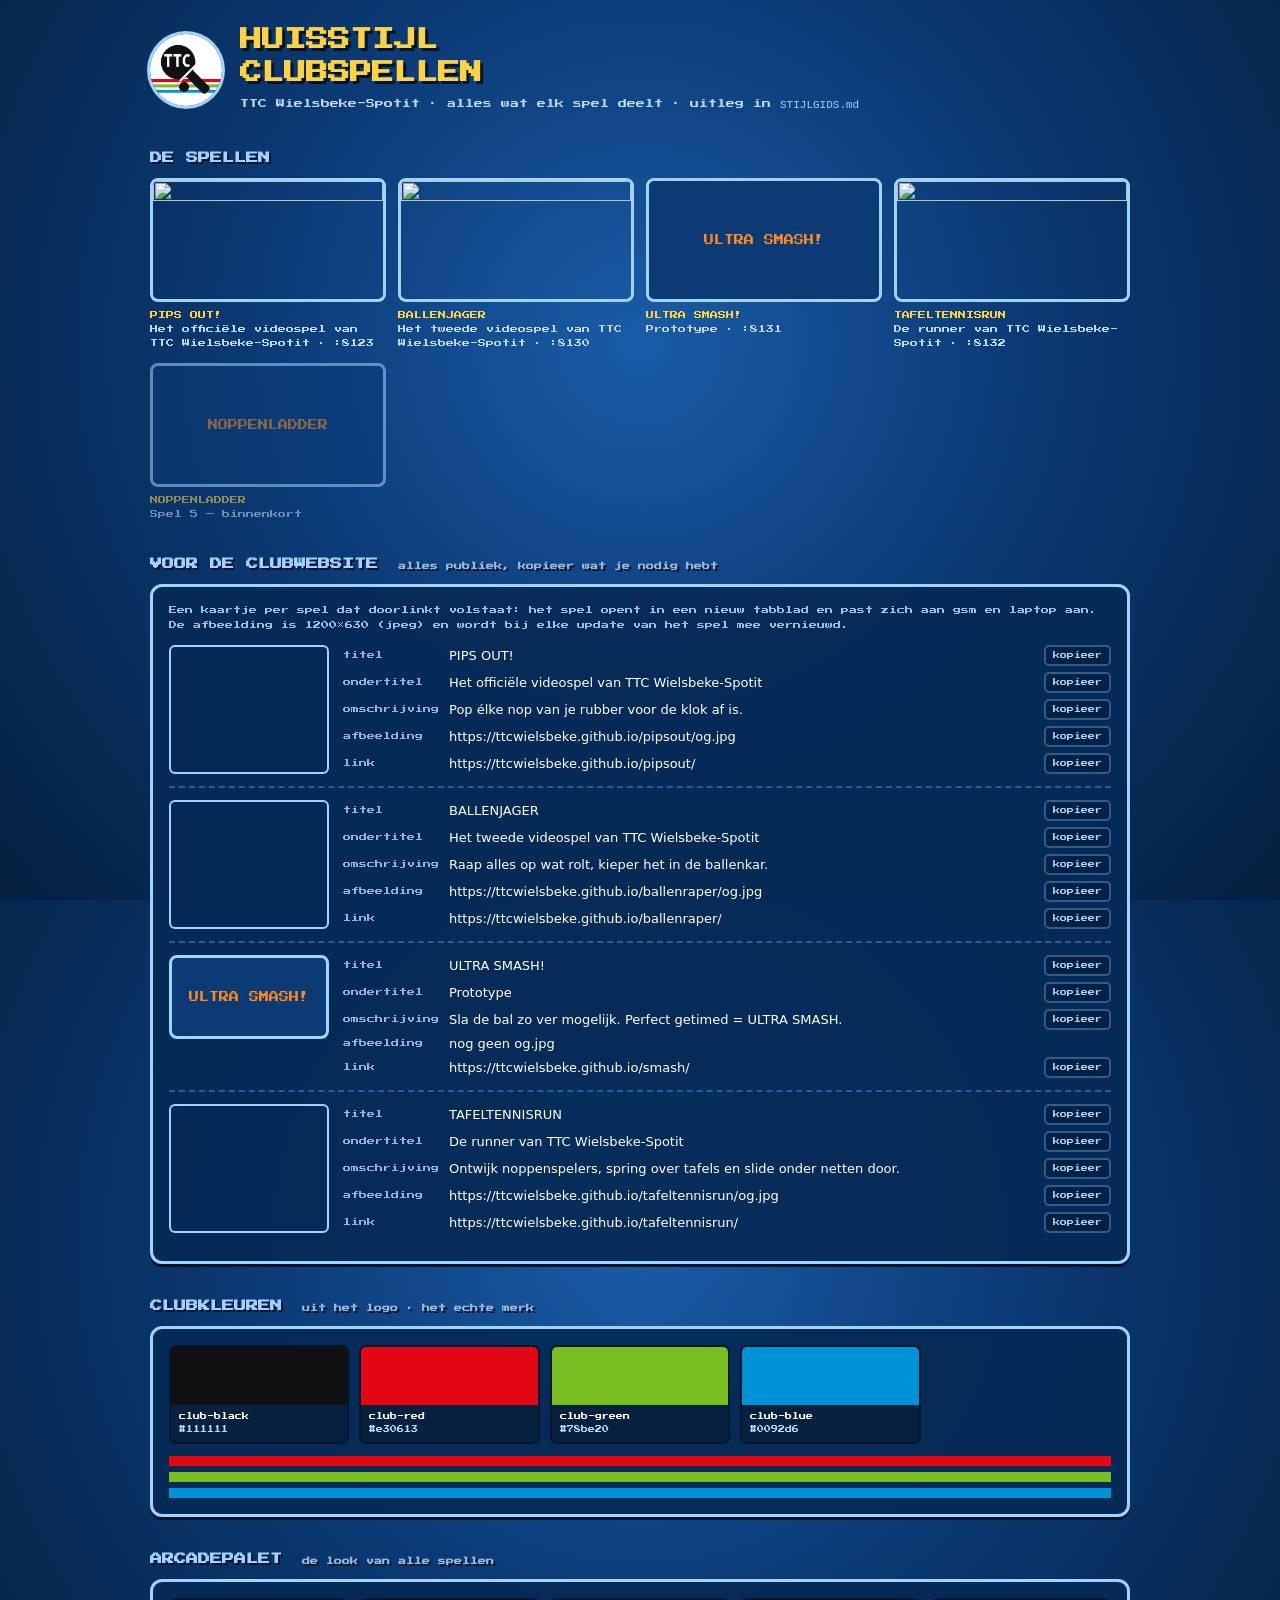
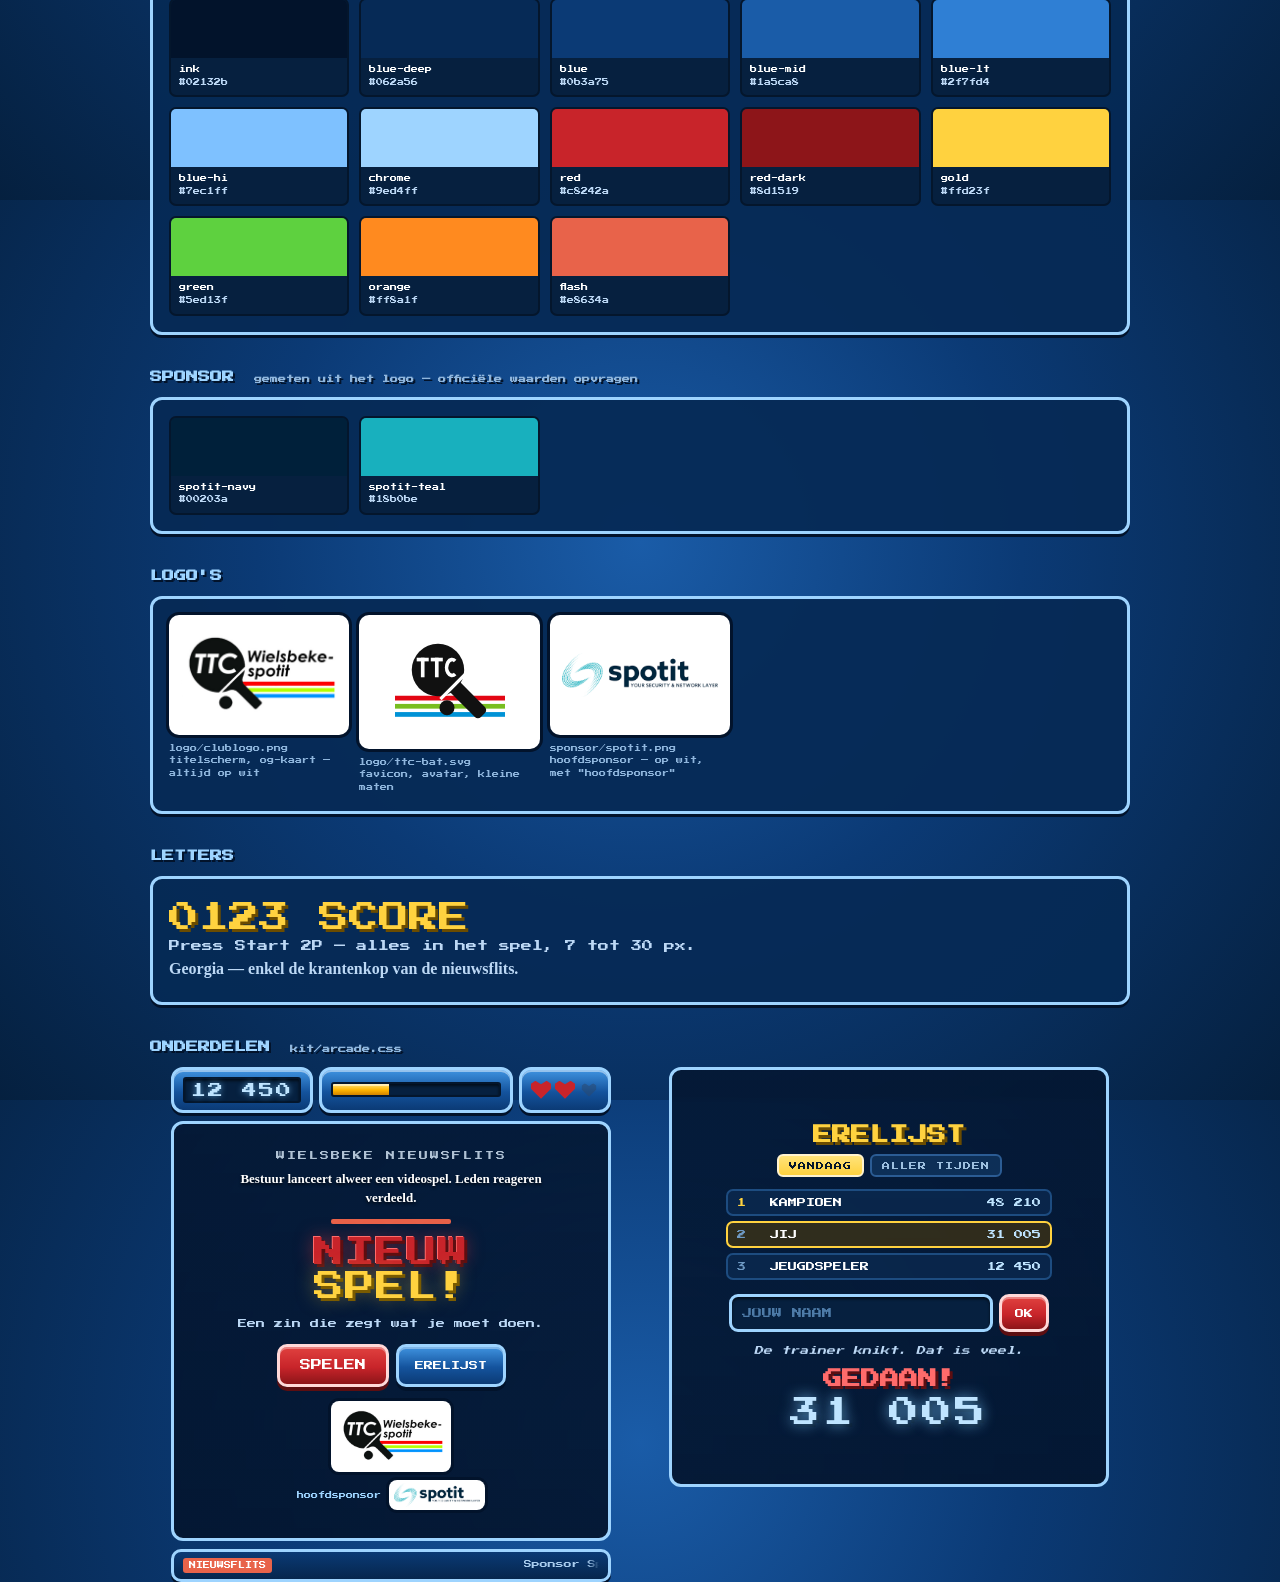
==== kit/index.html @ 1286ea59 "Huisstijl en sjabloon voor de clubspellen - kit/: gedeelde kleuren (CSS + canvas), onderdelen, ereli" ====
<!doctype html>
<html lang="nl">
<head>
<meta charset="utf-8">
<meta name="viewport" content="width=device-width, initial-scale=1">
<title>Huisstijl clubspellen — TTC Wielsbeke-Spotit</title>
<link rel="icon" href="logo/ttc-bat.svg">
<link href="https://fonts.googleapis.com/css2?family=Press+Start+2P&display=swap" rel="stylesheet">
<link rel="stylesheet" href="tokens.css">
<link rel="stylesheet" href="arcade.css">
<style>
  /* de gids zelf scrolt; arcade.css is gemaakt voor één scherm */
  body{ display:block; overflow:auto; padding:24px 16px 60px; -webkit-user-select:text; user-select:text; }
  .wrap{ max-width:980px; margin:0 auto; }
  header{ display:flex; align-items:center; gap:18px; flex-wrap:wrap; margin-bottom:28px; }
  header img{ width:72px; height:72px; border-radius:50%; box-shadow:0 0 0 3px var(--chrome), var(--drop); }
  header h1{ font-size:clamp(14px,3vw,22px); color:var(--gold); text-shadow:3px 3px 0 var(--ink); line-height:1.5; }
  header p{ font-size:9px; color:var(--text-soft); margin-top:6px; line-height:1.8; }
  h2{ font-size:12px; color:var(--chrome); margin:36px 0 14px; text-shadow:2px 2px 0 var(--ink); }
  h2 small{ color:var(--text-dim); font-size:8px; margin-left:8px; }
  .card{ background:var(--panel); border:3px solid var(--chrome); border-radius:var(--radius-lg);
         box-shadow:var(--drop); padding:16px; }
  .grid{ display:grid; grid-template-columns:repeat(auto-fill, minmax(150px, 1fr)); gap:10px; }
  .sw{ border-radius:var(--radius-sm); overflow:hidden; border:2px solid var(--well-edge); background:var(--well); }
  .sw div{ height:58px; }
  .sw p{ font-size:7px; line-height:1.8; padding:6px 8px; color:var(--text-soft); }
  .sw b{ display:block; color:#fff; font-weight:400; }
  .stripes{ display:flex; flex-direction:column; gap:6px; margin-top:12px; }
  .stripes i{ height:10px; display:block; }
  .row{ display:flex; gap:16px; flex-wrap:wrap; align-items:center; }
  .type p{ margin:8px 0; color:var(--text-soft); }
  .serifdemo{ font-family:var(--serif); font-weight:700; font-size:16px; color:#fff; }
  .logos .tile{ background:#fff; border-radius:10px; padding:12px; display:flex; align-items:center; justify-content:center;
                min-height:120px; box-shadow:0 0 0 3px var(--ink); }
  .logos figure{ display:flex; flex-direction:column; gap:8px; }
  .logos figcaption{ font-size:7px; color:var(--text-dim); line-height:1.8; }
  .logos img{ max-width:100%; max-height:110px; }
  .demo{ position:relative; width:min(100%, 440px); margin:0 auto; }
  .demo .overlay{ position:relative; inset:auto; border-radius:var(--radius-lg); border:3px solid var(--chrome); min-height:420px; }
  .games{ display:grid; grid-template-columns:repeat(auto-fill, minmax(210px,1fr)); gap:12px; }
  .games a{ color:inherit; text-decoration:none; display:block; }
  .games img{ width:100%; aspect-ratio:1200/630; object-fit:cover; border-radius:8px; border:3px solid var(--chrome); display:block; }
  .games p{ font-size:8px; line-height:1.8; margin-top:6px; color:var(--text-soft); }
  .games b{ color:var(--gold); font-weight:400; }
  code{ font-family:ui-monospace, monospace; font-size:11px; color:var(--chrome); }
  #app.demoapp{ width:100%; }
  .games .soon{ opacity:.55; }
  .ph{ width:100%; aspect-ratio:1200/630; border-radius:8px; border:3px solid var(--chrome);
       display:flex; align-items:center; justify-content:center; background:var(--blue); font-size:10px; color:var(--orange); }
  .sitecard{ display:grid; grid-template-columns:160px 1fr; gap:14px; padding:12px 0; border-top:2px dashed #2b5c94; }
  .sitecard:first-child{ border-top:0; padding-top:0; }
  .sitecard img{ width:100%; border-radius:6px; border:2px solid var(--chrome); display:block; }
  .sitecard dl{ display:grid; grid-template-columns:max-content 1fr auto; gap:6px 10px; align-items:center; font-size:8px; }
  .sitecard dt{ color:var(--text-dim); }
  .sitecard dd{ font-family:system-ui, sans-serif; font-size:13px; color:#fff; overflow-wrap:anywhere; }
  .copy{ font-family:var(--px); font-size:7px; padding:5px 7px; cursor:pointer; color:var(--chrome);
         background:var(--well); border:2px solid #2b5c94; border-radius:5px; }
  .copy.done{ color:var(--ok); border-color:var(--ok); }
  @media (max-width:560px){ .sitecard{ grid-template-columns:1fr; } }
</style>
</head>
<body>
<div class="wrap">

<header>
  <img src="logo/ttc-bat-512.png" alt="">
  <div>
    <h1>HUISSTIJL<br>CLUBSPELLEN</h1>
    <p>TTC Wielsbeke-Spotit · alles wat elk spel deelt · uitleg in <code>STIJLGIDS.md</code></p>
  </div>
</header>

<h2>DE SPELLEN</h2>
<div class="games" id="games"></div>

<h2>VOOR DE CLUBWEBSITE <small>alles publiek, kopieer wat je nodig hebt</small></h2>
<div class="card site">
  <p class="fineprint" style="max-width:none;margin-bottom:12px">Een kaartje per spel dat doorlinkt volstaat:
    het spel opent in een nieuw tabblad en past zich aan gsm en laptop aan. De afbeelding is 1200×630 (jpeg)
    en wordt bij elke update van het spel mee vernieuwd.</p>
  <div id="sitecards"></div>
</div>

<h2>CLUBKLEUREN <small>uit het logo · het echte merk</small></h2>
<div class="card">
  <div class="grid">
    <div class="sw"><div style="background:var(--club-black)"></div><p><b>club-black</b>#111111</p></div>
    <div class="sw"><div style="background:var(--club-red)"></div><p><b>club-red</b>#e30613</p></div>
    <div class="sw"><div style="background:var(--club-green)"></div><p><b>club-green</b>#78be20</p></div>
    <div class="sw"><div style="background:var(--club-blue)"></div><p><b>club-blue</b>#0092d6</p></div>
  </div>
  <div class="stripes"><i style="background:var(--club-red)"></i><i style="background:var(--club-green)"></i><i style="background:var(--club-blue)"></i></div>
</div>

<h2>ARCADEPALET <small>de look van alle spellen</small></h2>
<div class="card"><div class="grid" id="palette"></div></div>

<h2>SPONSOR <small>gemeten uit het logo — officiële waarden opvragen</small></h2>
<div class="card"><div class="grid">
  <div class="sw"><div style="background:var(--spotit-navy)"></div><p><b>spotit-navy</b>#00203a</p></div>
  <div class="sw"><div style="background:var(--spotit-teal)"></div><p><b>spotit-teal</b>#18b0be</p></div>
</div></div>

<h2>LOGO'S</h2>
<div class="card logos"><div class="grid">
  <figure><div class="tile"><img src="logo/clublogo.png" alt="Clublogo"></div><figcaption>logo/clublogo.png<br>titelscherm, og-kaart — altijd op wit</figcaption></figure>
  <figure><div class="tile"><img src="logo/ttc-bat.svg" alt="Batje"></div><figcaption>logo/ttc-bat.svg<br>favicon, avatar, kleine maten</figcaption></figure>
  <figure><div class="tile"><img src="sponsor/spotit.png" alt="Spotit"></div><figcaption>sponsor/spotit.png<br>hoofdsponsor — op wit, met "hoofdsponsor"</figcaption></figure>
</div></div>

<h2>LETTERS</h2>
<div class="card type">
  <p style="font-size:30px;color:var(--gold);text-shadow:3px 3px 0 var(--gold-shadow)">0123 SCORE</p>
  <p style="font-size:11px">Press Start 2P — alles in het spel, 7 tot 30 px.</p>
  <p class="serifdemo">Georgia — enkel de krantenkop van de nieuwsflits.</p>
</div>

<h2>ONDERDELEN <small>kit/arcade.css</small></h2>
<div class="row" style="align-items:flex-start">
  <div class="demo">
    <div id="app" class="demoapp">
      <div id="hud">
        <div class="hudbox"><span class="digits">12 450</span></div>
        <div class="hudbox" style="flex:1.45"><div class="bar"><div class="bar-fill warn" style="width:34%"></div></div></div>
        <div class="hudbox" style="flex:0 0 auto"><div class="hearts"><i class="heart"></i><i class="heart"></i><i class="heart gone"></i></div></div>
      </div>
      <div class="overlay">
        <p class="poster-kicker">WIELSBEKE NIEUWSFLITS</p>
        <h1 class="poster-head">Bestuur lanceert alweer een videospel. Leden reageren verdeeld.</h1>
        <div class="logo">NIEUW<span>SPEL!</span></div>
        <p class="tagline">Een zin die zegt wat je moet doen.</p>
        <div class="btnrow"><button class="btn">SPELEN</button><button class="btn ghost">ERELIJST</button></div>
        <div class="clubline">
          <img class="club" src="logo/clublogo.png" alt="TTC Wielsbeke-Spotit">
          <span class="sponsorbox"><span class="sponsor-label">hoofdsponsor</span>
          <img class="sponsor" src="sponsor/spotit.png" alt="Spotit"></span>
        </div>
      </div>
      <div id="ticker"><span class="tick-label">NIEUWSFLITS</span><div class="tick-window"><span class="tick-text" id="tt"></span></div></div>
    </div>
  </div>
  <div class="demo">
    <div class="overlay">
      <h2 class="ov-title" style="margin:0">ERELIJST</h2>
      <div class="tabs"><button class="tab on">vandaag</button><button class="tab">aller tijden</button></div>
      <ol class="board">
        <li><span class="rk">1</span><span class="nm">KAMPIOEN</span><span class="sc">48 210</span></li>
        <li class="me"><span class="rk">2</span><span class="nm">JIJ</span><span class="sc">31 005</span></li>
        <li><span class="rk">3</span><span class="nm">JEUGDSPELER</span><span class="sc">12 450</span></li>
      </ol>
      <form class="namerow" onsubmit="return false"><input placeholder="JOUW NAAM"><button class="btn small">OK</button></form>
      <p class="quip">De trainer knikt. Dat is veel.</p>
      <h2 class="ov-title over" style="margin:0">GEDAAN!</h2>
      <p class="finalscore">31 005</p>
    </div>
  </div>
</div>

</div>
<script src="tokens.js"></script>
<script src="ttcw.js"></script>
<script>
  /* ---------- de spellen: één lijst voor de tegels en voor de clubwebsite ----------
     Een nieuw spel? Voeg hier één rij toe. url = waar het echt online staat. */
  const BASE = 'https://ttcwielsbeke.github.io/';
  const GAMES = [
    { slug: 'pipsout', titel: 'PIPS OUT!', sub: 'Het officiële videospel van TTC Wielsbeke-Spotit',
      tekst: 'Pop élke nop van je rubber voor de klok af is.', og: true, poort: 8123 },
    { slug: 'ballenraper', titel: 'BALLENJAGER', sub: 'Het tweede videospel van TTC Wielsbeke-Spotit',
      tekst: 'Raap alles op wat rolt, kieper het in de ballenkar.', og: true, poort: 8130 },
    { slug: 'smash', titel: 'ULTRA SMASH!', sub: 'Prototype',
      tekst: 'Sla de bal zo ver mogelijk. Perfect getimed = ULTRA SMASH.', og: false, poort: 8131 },
    { slug: 'tafeltennisrun', titel: 'TAFELTENNISRUN', sub: 'De runner van TTC Wielsbeke-Spotit',
      tekst: 'Ontwijk noppenspelers, spring over tafels en slide onder netten door.', og: true, poort: 8132 },
    { slug: 'noppenladder', titel: 'NOPPENLADDER', sub: 'Spel 5 — binnenkort', tekst: '', og: false, soon: true }
  ];
  const esc = s => String(s).replace(/[&<>"]/g, c => ({ '&':'&amp;', '<':'&lt;', '>':'&gt;', '"':'&quot;' })[c]);
  const ph = g => '<div class="ph">' + esc(g.titel) + '</div>';

  document.getElementById('games').innerHTML = GAMES.map(g =>
    '<a href="' + (g.soon ? '#' : BASE + g.slug + '/') + '"' + (g.soon ? ' class="soon"' : ' target="_blank" rel="noopener"') + '>' +
    (g.og ? '<img src="' + BASE + g.slug + '/og.jpg" alt="" loading="lazy">' : ph(g)) +
    '<p><b>' + esc(g.titel) + '</b><br>' + esc(g.sub) + (g.poort ? ' · :' + g.poort : '') + '</p></a>').join('');

  const row = (k, v) => '<dt>' + k + '</dt><dd>' + esc(v) + '</dd><button class="copy" type="button" data-v="' + esc(v) + '">kopieer</button>';
  document.getElementById('sitecards').innerHTML = GAMES.filter(g => !g.soon).map(g =>
    '<div class="sitecard">' + (g.og ? '<img src="' + BASE + g.slug + '/og.jpg" alt="" loading="lazy">' : ph(g)) +
    '<dl>' + row('titel', g.titel) + row('ondertitel', g.sub) + row('omschrijving', g.tekst) +
    (g.og ? row('afbeelding', BASE + g.slug + '/og.jpg') : '<dt>afbeelding</dt><dd>nog geen og.jpg</dd><span></span>') +
    row('link', BASE + g.slug + '/') + '</dl></div>').join('');

  document.addEventListener('click', async e => {
    const b = e.target.closest('.copy'); if (!b) return;
    try { await navigator.clipboard.writeText(b.dataset.v); b.textContent = 'ok!'; b.classList.add('done'); }
    catch (_){ b.textContent = 'selecteer zelf'; }
    setTimeout(() => { b.textContent = 'kopieer'; b.classList.remove('done'); }, 1500);
  });
</script>
<script>
  const P = [['ink','#02132b'],['blue-deep','#062a56'],['blue','#0b3a75'],['blue-mid','#1a5ca8'],['blue-lt','#2f7fd4'],
    ['blue-hi','#7ec1ff'],['chrome','#9ed4ff'],['red','#c8242a'],['red-dark','#8d1519'],['gold','#ffd23f'],
    ['green','#5ed13f'],['orange','#ff8a1f'],['flash','#e8634a']];
  document.getElementById('palette').innerHTML = P.map(([n,h]) =>
    '<div class="sw"><div style="background:var(--' + n + ')"></div><p><b>' + n + '</b>' + h + '</p></div>').join('');
  TTCW.ui.ticker(document.getElementById('tt'), [
    'Materiaalcommissie keurt huisstijl goed. Niemand weet waarom.',
    'Sponsor Spotit vraagt zich af waarin het precies geïnvesteerd heeft.']);
</script>
</body>
</html>
---- kit/tokens.css ----
/* ============================================================
   TTC Wielsbeke-Spotit — huisstijl voor de clubspellen
   tokens.css: ENKEL variabelen, geen opmaak.
   Bron van waarheid voor kleuren, lettertype en vormen.
   Dezelfde waarden staan voor canvas-tekenwerk in tokens.js.
   Pas je hier iets aan, pas het daar ook aan.
   ============================================================ */
:root{

  /* ---------- 1. Clubkleuren (uit het clublogo) ----------
     Het échte merk: zwart batje, drie strepen rood-groen-blauw.
     Gebruik ze voor het logo, clubshirts en de drie strepen.
     Niet als achtergrond van een heel scherm. */
  --club-black:   #111111;
  --club-red:     #e30613;
  --club-green:   #78be20;
  --club-blue:    #0092d6;
  --club-white:   #ffffff;

  /* ---------- 2. Arcadepalet (de spellen) ----------
     De "nieuwsflits"-look die PIPS OUT!, BALLENJAGER, ULTRA SMASH!
     en TAFELTENNISRUN delen: nachtblauw, chroom, rood en goud. */
  --ink:          #02132b;   /* bijna zwart: randen, schaduwen, tekstschaduw */
  --blue-deep:    #062a56;   /* achtergrond, rand van het scherm */
  --blue:         #0b3a75;   /* hoofdkleur; ook theme-color */
  --blue-mid:     #1a5ca8;   /* midden van de achtergrondgloed */
  --blue-lt:      #2f7fd4;   /* actieve randen, invoervelden */
  --blue-hi:      #7ec1ff;   /* oplichtende accenten */
  --chrome:       #9ed4ff;   /* kaders rond HUD, speelveld en knoppen */
  --red:          #c8242a;   /* hoofdknop, logo-tekst, hartjes */
  --red-dark:     #8d1519;   /* onderrand van de rode knop */
  --red-shadow:   #5d0e11;   /* 3D-schaduw onder rode tekst */
  --gold:         #ffd23f;   /* score, titels, "jij" in de erelijst */
  --gold-shadow:  #6b4c00;
  --green:        #5ed13f;   /* tijdbalk vol */
  --orange:       #ff8a1f;   /* vuur, bonus, ULTRA SMASH */
  --flash:        #e8634a;   /* het label van de nieuwsflits */

  /* tekst op donker */
  --text:         #ffffff;
  --text-soft:    #bcd8f5;   /* gewone uitleg */
  --text-dim:     #8fb6dd;   /* kleine lettertjes */
  --text-digits:  #bfe4ff;   /* cijfers in de HUD */
  --danger-text:  #ff6b6b;   /* "game over", verboden dingen */

  /* vlakken */
  --well:         #06203f;   /* uitgediepte vakjes (balk, cijfers, invoer) */
  --well-edge:    #04162c;
  --overlay:      rgba(4,22,48,.90);
  --panel:        rgba(6,42,86,.94);
  --paper:        #f4f7fb;

  /* status (balken) */
  --ok:           #5ed13f;
  --warn:         #ffb400;
  --crit:         #e03026;

  /* ---------- 3. Sponsor ---------- */
  --spotit-navy:  #00203a;   /* gemeten in sponsor/spotit.png */
  --spotit-teal:  #18b0be;   /* gemeten in sponsor/spotit.png */

  /* ---------- 4. Lettertypes ---------- */
  --px:    'Press Start 2P', 'Courier New', monospace;   /* alles in het spel */
  --serif: Georgia, 'Times New Roman', serif;            /* enkel de krantenkop */

  /* ---------- 5. Vormen ---------- */
  --radius-lg:  12px;   /* HUD-vakken, speelveld */
  --radius-md:  10px;   /* knoppen, ticker */
  --radius-sm:   7px;   /* rijen in de erelijst */
  --border:      3px;   /* chroomrand */
  --drop:        0 3px 0 var(--ink);                    /* harde 8-bit schaduw */
  --gloss: inset 0 2px 0 rgba(255,255,255,.45);         /* glans bovenaan */
  --sunken: inset 0 2px 3px rgba(0,0,0,.6);             /* uitgediept */

  /* ---------- 6. Maten ---------- */
  --app-w:      460px;  /* breedte van een staand spel (gsm eerst) */
  --app-w-wide: 620px;  /* breedte voor een spel dat het hele scherm vult */
}
---- kit/arcade.css ----
/* ============================================================
   TTC Wielsbeke-Spotit — arcade.css
   De gedeelde onderdelen van alle clubspellen: achtergrond,
   HUD, speelveld, schermen, knoppen, erelijst, ticker.
   Laden NA tokens.css en VOOR de style.css van het spel:

     <link rel="stylesheet" href="kit/tokens.css">
     <link rel="stylesheet" href="kit/arcade.css">
     <link rel="stylesheet" href="style.css">   ← enkel wat eigen is

   Afgeleid van de skin van PIPS OUT! (identiek in ULTRA SMASH!,
   bijna identiek in BALLENJAGER).
   ============================================================ */

*{ box-sizing:border-box; margin:0; padding:0; }
html,body{ height:100%; }

body{
  background:radial-gradient(circle at 50% 38%, var(--blue-mid) 0%, var(--blue) 45%, #05203f 100%);
  font-family:var(--px);
  color:var(--text);
  display:flex; align-items:center; justify-content:center;
  padding:10px;
  overflow:hidden;
  -webkit-tap-highlight-color:transparent;
  -webkit-user-select:none; user-select:none;
}
button{ font:inherit; }
:focus-visible{ outline:3px solid var(--gold); outline-offset:2px; }
.hidden, [hidden]{ display:none !important; }

/* ---------- frame: HUD boven, speelveld, ticker onder ---------- */
#app{
  width:min(96vw, var(--app-w));
  max-height:100dvh;
  display:flex; flex-direction:column; gap:8px;
}

/* ---------- HUD ---------- */
#hud{ display:flex; gap:6px; }
.hudbox{
  flex:1; display:flex; align-items:center; gap:7px;
  padding:7px 9px; min-height:46px;
  background:linear-gradient(#3f93e0, #14539d 55%, var(--blue));
  border:var(--border) solid var(--chrome); border-radius:var(--radius-lg);
  box-shadow:var(--gloss), var(--drop);
}
.ico{ width:22px; height:22px; flex:0 0 auto; filter:drop-shadow(0 1px 0 rgba(0,0,0,.5)); }

.bar{
  flex:1; height:15px; overflow:hidden;
  background:var(--well); border:2px solid var(--well-edge); border-radius:3px;
  box-shadow:var(--sunken);
}
.bar-fill{
  height:100%; width:100%;
  background:linear-gradient(#9bff6e, var(--ok) 55%, #2f9b18);
  box-shadow:inset 0 2px 0 rgba(255,255,255,.5);
  transition:width .1s linear, background .3s;
}
.bar-fill.warn{ background:linear-gradient(#ffe37a, var(--warn) 55%, #d18300); }
.bar-fill.crit{ background:linear-gradient(#ff9a8a, var(--crit) 55%, #9d1410); }

.digits{
  flex:1; text-align:center;
  font-size:15px; letter-spacing:2px; color:var(--text-digits);
  background:var(--well); border:2px solid var(--well-edge); border-radius:3px;
  padding:4px 2px 3px;
  box-shadow:var(--sunken);
  text-shadow:0 0 6px rgba(120,200,255,.7);
}
.digits.long{ font-size:13px; letter-spacing:1px; }
.digits.vlong{ font-size:11px; letter-spacing:0; }
.digits.bump{ animation:ttcw-bump .18s ease-out; }
@keyframes ttcw-bump{ 0%{ transform:scale(1.18); color:#fff } 100%{ transform:scale(1) } }

.hearts{ display:flex; gap:4px; }
.heart{
  width:20px; height:18px; background:var(--red);
  clip-path:polygon(50% 100%, 0 45%, 0 18%, 22% 0, 50% 20%, 78% 0, 100% 18%, 100% 45%);
  transition:transform .2s, opacity .2s, background .2s;
}
.heart.gone{ background:#2b4a70; opacity:.55; transform:scale(.75); }
.heart.losing{ animation:ttcw-lose .5s ease-out; }
@keyframes ttcw-lose{ 0%{transform:scale(1.5)} 40%{transform:scale(.6) rotate(20deg)} 100%{transform:scale(.75)} }

/* ---------- speelveld ---------- */
#stage{
  position:relative; overflow:hidden; touch-action:none;
  border:var(--border) solid var(--chrome); border-radius:var(--radius-lg);
  background:
    repeating-conic-gradient(from 0deg at 50% 42%, #1d63b0 0deg 9deg, #1a58a0 9deg 18deg),
    #1a58a0;
  box-shadow:inset 0 2px 0 rgba(255,255,255,.35), 0 4px 0 var(--ink);
}
#stage::after{   /* vignet */
  content:''; position:absolute; inset:0; pointer-events:none;
  background:radial-gradient(circle at 50% 40%, transparent 40%, rgba(3,20,45,.55) 100%);
}
#game{ display:block; width:100%; height:auto; touch-action:none; }

/* ---------- schermen over het speelveld ---------- */
.overlay{
  position:absolute; inset:0; z-index:4;
  display:flex; flex-direction:column; align-items:center; justify-content:center; gap:10px;
  padding:14px 20px; text-align:center; overflow-y:auto;
  background:linear-gradient(rgba(4,22,48,.86), rgba(4,22,48,.94));
  backdrop-filter:blur(2px);
}

/* de nieuwsflits: kicker + krantenkop + oranje streep */
.poster-kicker{ font-size:9px; color:#cfe0f0; opacity:.85; letter-spacing:2px; }
.poster-head{
  font-family:var(--serif); font-weight:700; font-size:13px; line-height:1.45;
  text-shadow:0 2px 3px rgba(0,0,0,.7); max-width:340px;
}
.poster-head::after{
  content:''; display:block; height:5px; width:120px;
  margin:11px auto 0; background:var(--flash); border-radius:2px;
}

/* spellogo: rode regel + gouden regel, met harde 3D-schaduw */
.logo{
  font-size:30px; line-height:1.15; margin-top:2px; letter-spacing:1px;
  color:var(--red);
  text-shadow:3px 3px 0 var(--red-shadow), -1px -1px 0 #ff6b6b, 0 0 18px rgba(255,60,60,.5);
}
.logo span{
  display:block; color:var(--gold);
  text-shadow:3px 3px 0 #7a5b00, 0 0 18px rgba(255,210,63,.5);
}
.tagline{ font-size:9px; line-height:1.9; color:var(--text-soft); }

.ov-title{ font-size:19px; color:var(--gold); text-shadow:3px 3px 0 var(--gold-shadow); }
.ov-title.over{ color:var(--danger-text); text-shadow:3px 3px 0 var(--red-shadow); }

.finalscore{
  font-size:30px; color:var(--text-digits); letter-spacing:3px;
  text-shadow:0 0 14px rgba(120,200,255,.8), 3px 3px 0 var(--well-edge);
}
.finalscore.long{ font-size:26px; letter-spacing:2px; }
.finalscore.vlong{ font-size:22px; letter-spacing:1px; }

.quip{ font-size:9px; line-height:1.9; color:var(--text-soft); max-width:320px; font-style:italic; }
.fineprint{ font-size:8px; line-height:1.9; color:#9dc0e0; max-width:320px; }
.best{ font-size:8px; color:var(--text-dim); margin-top:4px; }
.best span{ color:var(--gold); }

/* spelregels met een gekleurd bolletje ervoor */
.rules{ list-style:none; font-size:9px; line-height:1.9; text-align:left; max-width:330px; }
.rules li{ display:flex; align-items:flex-start; gap:10px; }
.rules li + li{ margin-top:4px; }
.rules li i{ margin-top:4px; }
.rules b{ color:var(--gold); }
.rules b.no{ color:var(--danger-text); }
.dot{
  width:16px; height:16px; border-radius:50%; flex:0 0 auto;
  box-shadow:inset 0 -3px 0 rgba(0,0,0,.35), inset 0 3px 0 rgba(255,255,255,.35);
}

/* ---------- knoppen ---------- */
.btn{
  font-family:var(--px); font-size:11px;
  padding:13px 20px; margin-top:2px; cursor:pointer; color:#fff;
  background:linear-gradient(#e0413f, var(--red) 55%, var(--red-dark));
  border:3px solid #ffd8d8; border-radius:var(--radius-md);
  box-shadow:0 4px 0 var(--red-shadow), inset 0 2px 0 rgba(255,255,255,.35);
  transition:transform .07s, box-shadow .07s;
}
.btn:active{ transform:translateY(4px); box-shadow:0 0 0 var(--red-shadow), inset 0 2px 0 rgba(255,255,255,.35); }
.btn.ghost{
  background:linear-gradient(#3f93e0, #14539d 55%, var(--blue));
  border-color:var(--chrome);
  box-shadow:0 4px 0 var(--ink), inset 0 2px 0 rgba(255,255,255,.35);
  font-size:9px; padding:10px 16px;
}
.btn.ghost:active{ box-shadow:0 0 0 var(--ink), inset 0 2px 0 rgba(255,255,255,.35); }
.btn.small{ font-size:9px; padding:11px 13px; margin-top:0; }
.btnrow{ display:flex; gap:7px; flex-wrap:wrap; justify-content:center; }

/* ---------- naam ingeven ---------- */
.namerow{ display:flex; gap:6px; width:min(320px,94%); margin-top:2px; }
.namerow input{
  flex:1; min-width:0;
  font-family:var(--px); font-size:10px; text-transform:uppercase;
  padding:11px 10px; color:#fff;
  background:var(--well); border:3px solid var(--chrome); border-radius:9px;
  box-shadow:var(--sunken);
  -webkit-user-select:text; user-select:text;
}
.namerow input::placeholder{ color:#4d7ba8; }
.namerow input:focus{ outline:none; border-color:var(--gold); }
.noted{ font-size:9px; color:var(--gold); line-height:1.8; }

/* ---------- erelijst ---------- */
.tabs{ display:flex; gap:6px; }
.tab{
  font-family:inherit; font-size:8px; letter-spacing:1px; text-transform:uppercase;
  color:#9dc0e0; background:#0d2f57;
  border:2px solid #2b5c94; border-radius:6px;
  padding:6px 10px 5px; cursor:pointer;
}
.tab:hover{ color:#cfe9ff; border-color:#4b86c8; }
.tab.on, .tab[aria-selected="true"]{
  color:var(--well-edge); background:linear-gradient(#ffe37a, var(--gold)); border-color:#fff3cf;
}
.board{
  list-style:none; width:min(330px,96%);
  display:flex; flex-direction:column; gap:5px;
  max-height:46vh; overflow-y:auto; padding:2px;
}
.board li{
  display:flex; align-items:baseline; gap:9px;
  padding:7px 9px; font-size:9px; text-align:left;
  background:rgba(11,42,80,.75); border:2px solid #1d4c80; border-radius:var(--radius-sm);
}
.board li.me{ border-color:var(--gold); background:rgba(78,58,10,.6); }
.board .rk{ width:24px; flex:0 0 auto; color:#6f9ac4; }
.board li:first-child .rk{ color:var(--gold); }
.board .nm{ flex:1; min-width:0; overflow:hidden; text-overflow:ellipsis; white-space:nowrap; }
.board .sc{ color:var(--text-digits); flex:0 0 auto; }
.board .lv{ font-size:7px; color:#6f9ac4; flex:0 0 auto; }
.board .leeg{ justify-content:center; color:var(--text-dim); font-style:italic; }

/* ---------- ticker: de nieuwsflits onderaan ---------- */
#ticker{
  display:flex; align-items:center; gap:8px; padding:6px 9px;
  background:linear-gradient(var(--blue), #06264d);
  border:var(--border) solid var(--chrome); border-radius:var(--radius-md);
  box-shadow:var(--drop);
  overflow:hidden; white-space:nowrap;
}
.tick-label{ font-size:7px; background:var(--flash); color:#fff; padding:4px 6px; border-radius:3px; flex:0 0 auto; }
.tick-window{
  flex:1; position:relative; overflow:hidden; height:14px;
  -webkit-mask-image:linear-gradient(90deg, transparent, #000 12px, #000 calc(100% - 12px), transparent);
          mask-image:linear-gradient(90deg, transparent, #000 12px, #000 calc(100% - 12px), transparent);
}
.tick-text{ position:absolute; left:0; top:2px; font-size:8px; color:#a9cdef; white-space:nowrap; will-change:transform; }

/* ---------- club en sponsor op het titelscherm ---------- */
/* clublogo boven, daaronder "hoofdsponsor" + Spotit op één lijn */
.clubline{ display:flex; flex-direction:column; align-items:center; gap:8px; margin-top:4px; }
.clubline img{
  display:block; height:auto; background:#fff;
  border-radius:8px; box-shadow:0 0 0 3px var(--ink);
}
.clubline .club   { width:120px; padding:5px 7px; }
.clubline .sponsor{ width:96px;  padding:3px 5px; }
.sponsorbox{ display:flex; align-items:center; gap:8px; }
.sponsor-label{ font-size:7px; color:var(--chrome); }

/* ---------- geluid aan/uit ---------- */
#mute{
  position:fixed; right:10px; top:10px; z-index:20;
  width:32px; height:32px; cursor:pointer;
  font-family:var(--px); font-size:12px; color:#cfe9ff;
  background:rgba(6,32,63,.8); border:2px solid var(--chrome); border-radius:8px;
}
#mute.off{ color:#54748f; text-decoration:line-through; }

/* ---------- kleine schermen ---------- */
@media (max-height:700px){
  .logo{ font-size:23px; }
  .poster-head{ font-size:11px; }
  .ov-title{ font-size:16px; }
  .finalscore{ font-size:24px; }
  #ticker{ display:none; }
}

/* ---------- minder beweging ---------- */
@media (prefers-reduced-motion:reduce){
  .tick-window{ -webkit-mask-image:none; mask-image:none; }
  .tick-text{ position:static; white-space:normal; }
  *, *::before, *::after{ animation:none !important; transition:none !important; }
  .btn:active{ transform:none; }
}
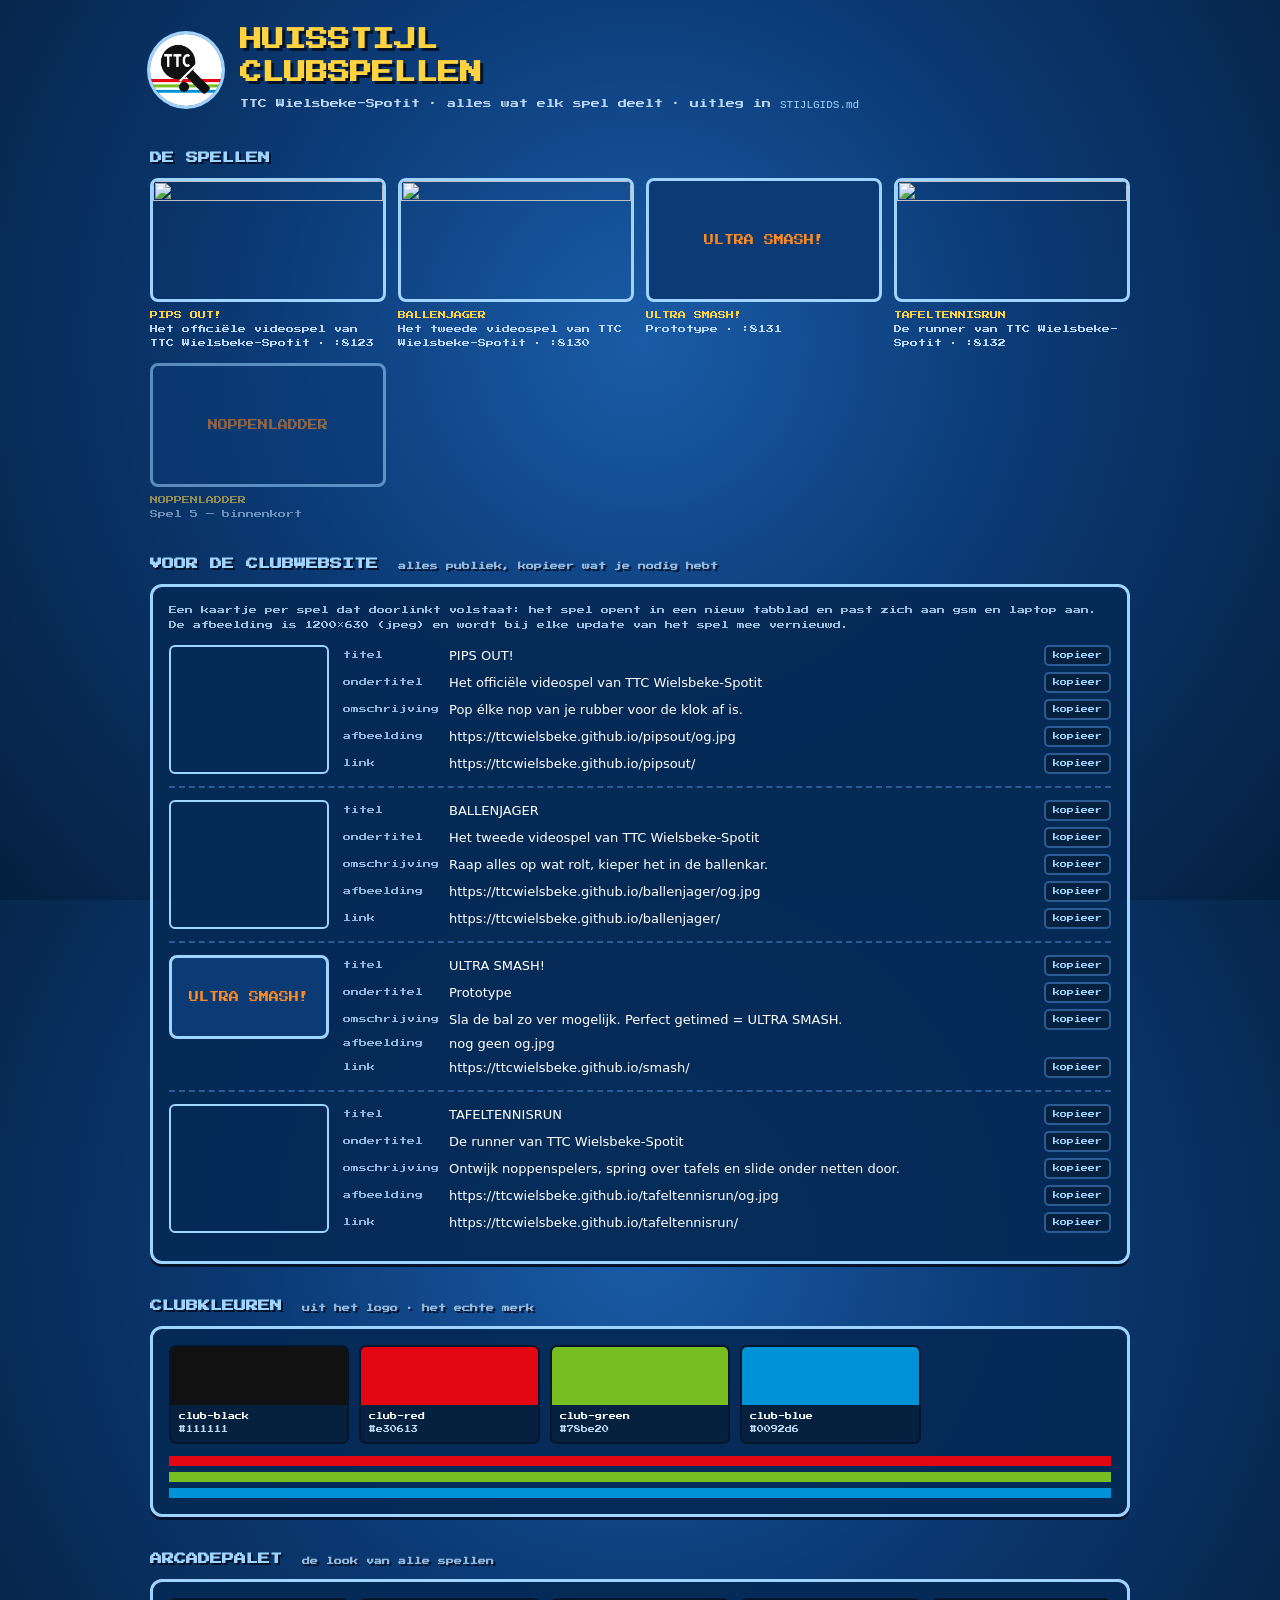
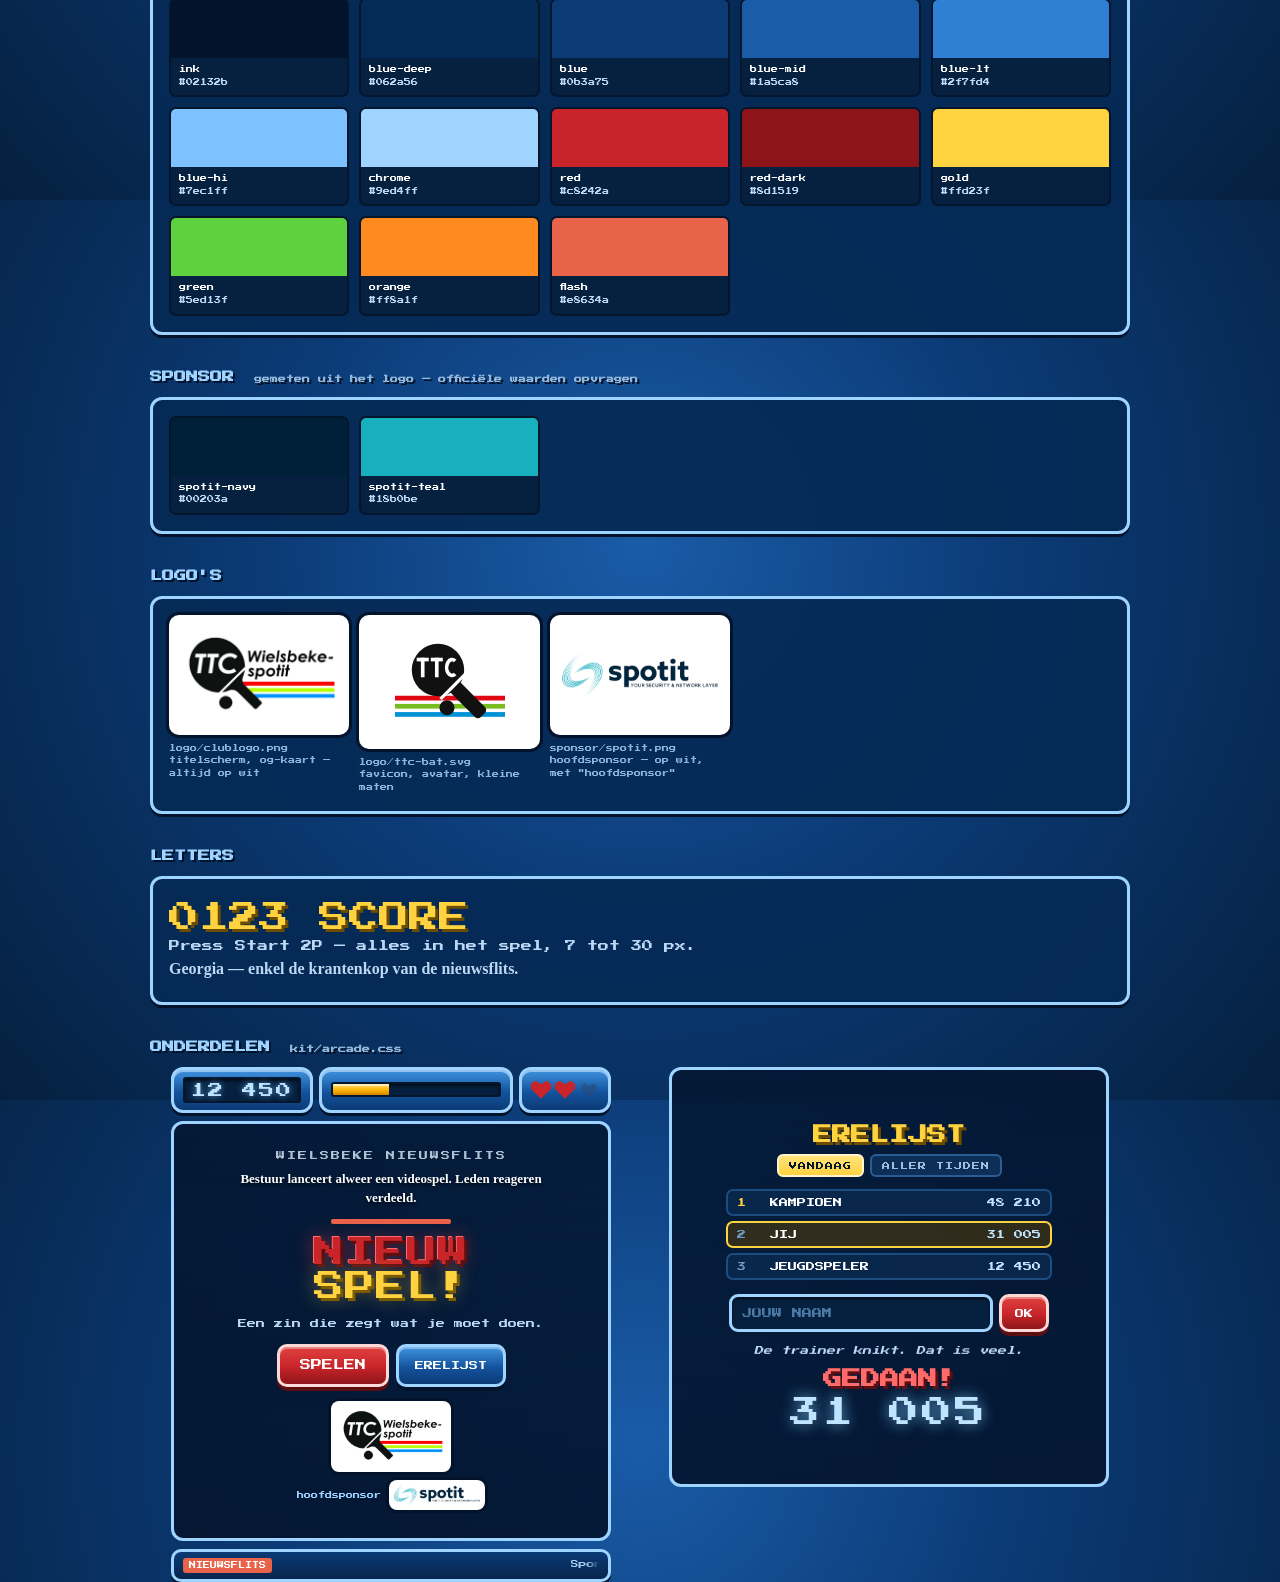
==== commit d1c7230f: "BALLENRAPER heet nu BALLENJAGER: map, launch en stijlgids mee Co-Authored-By: Claude Opus 5.5 <norep" ====
--- a/kit/index.html
+++ b/kit/index.html
@@ -166,7 +166,7 @@
   const GAMES = [
     { slug: 'pipsout', titel: 'PIPS OUT!', sub: 'Het officiële videospel van TTC Wielsbeke-Spotit',
       tekst: 'Pop élke nop van je rubber voor de klok af is.', og: true, poort: 8123 },
-    { slug: 'ballenraper', titel: 'BALLENJAGER', sub: 'Het tweede videospel van TTC Wielsbeke-Spotit',
+    { slug: 'ballenjager', titel: 'BALLENJAGER', sub: 'Het tweede videospel van TTC Wielsbeke-Spotit',
       tekst: 'Raap alles op wat rolt, kieper het in de ballenkar.', og: true, poort: 8130 },
     { slug: 'smash', titel: 'ULTRA SMASH!', sub: 'Prototype',
       tekst: 'Sla de bal zo ver mogelijk. Perfect getimed = ULTRA SMASH.', og: false, poort: 8131 },
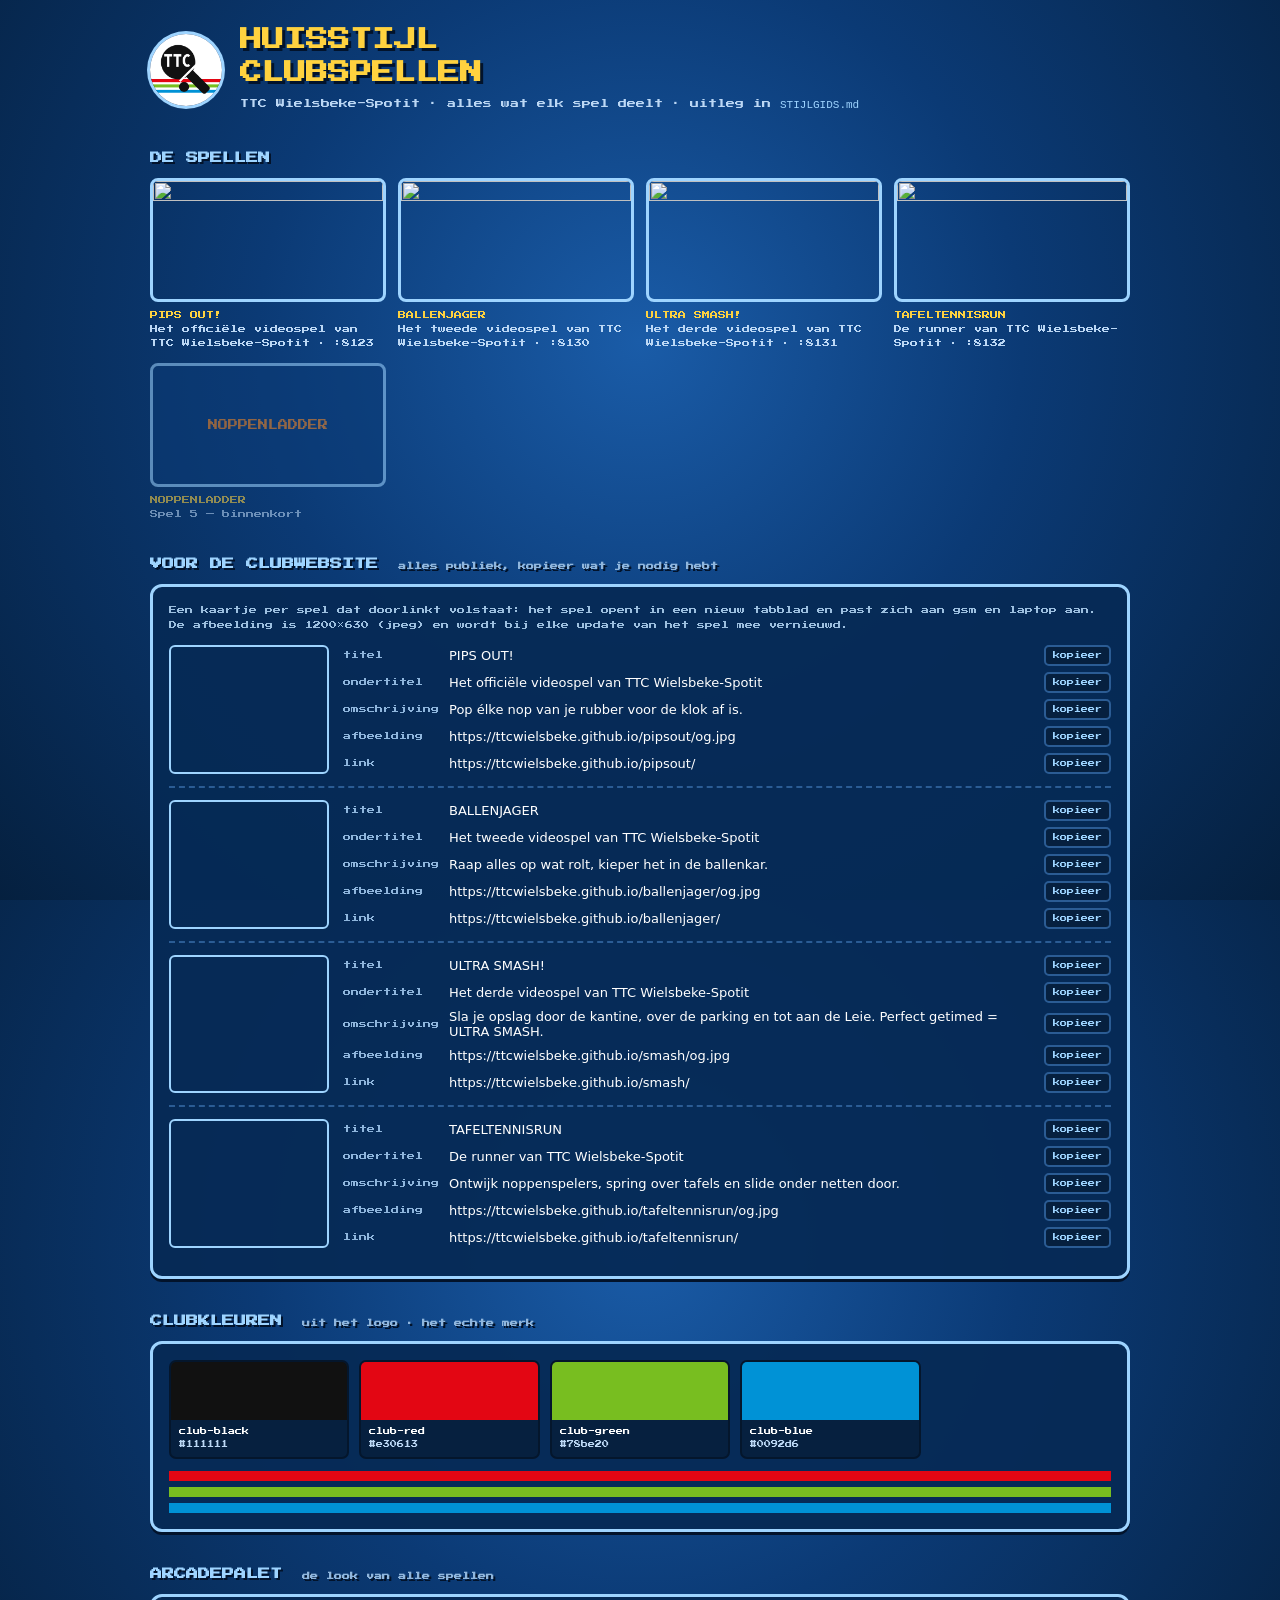
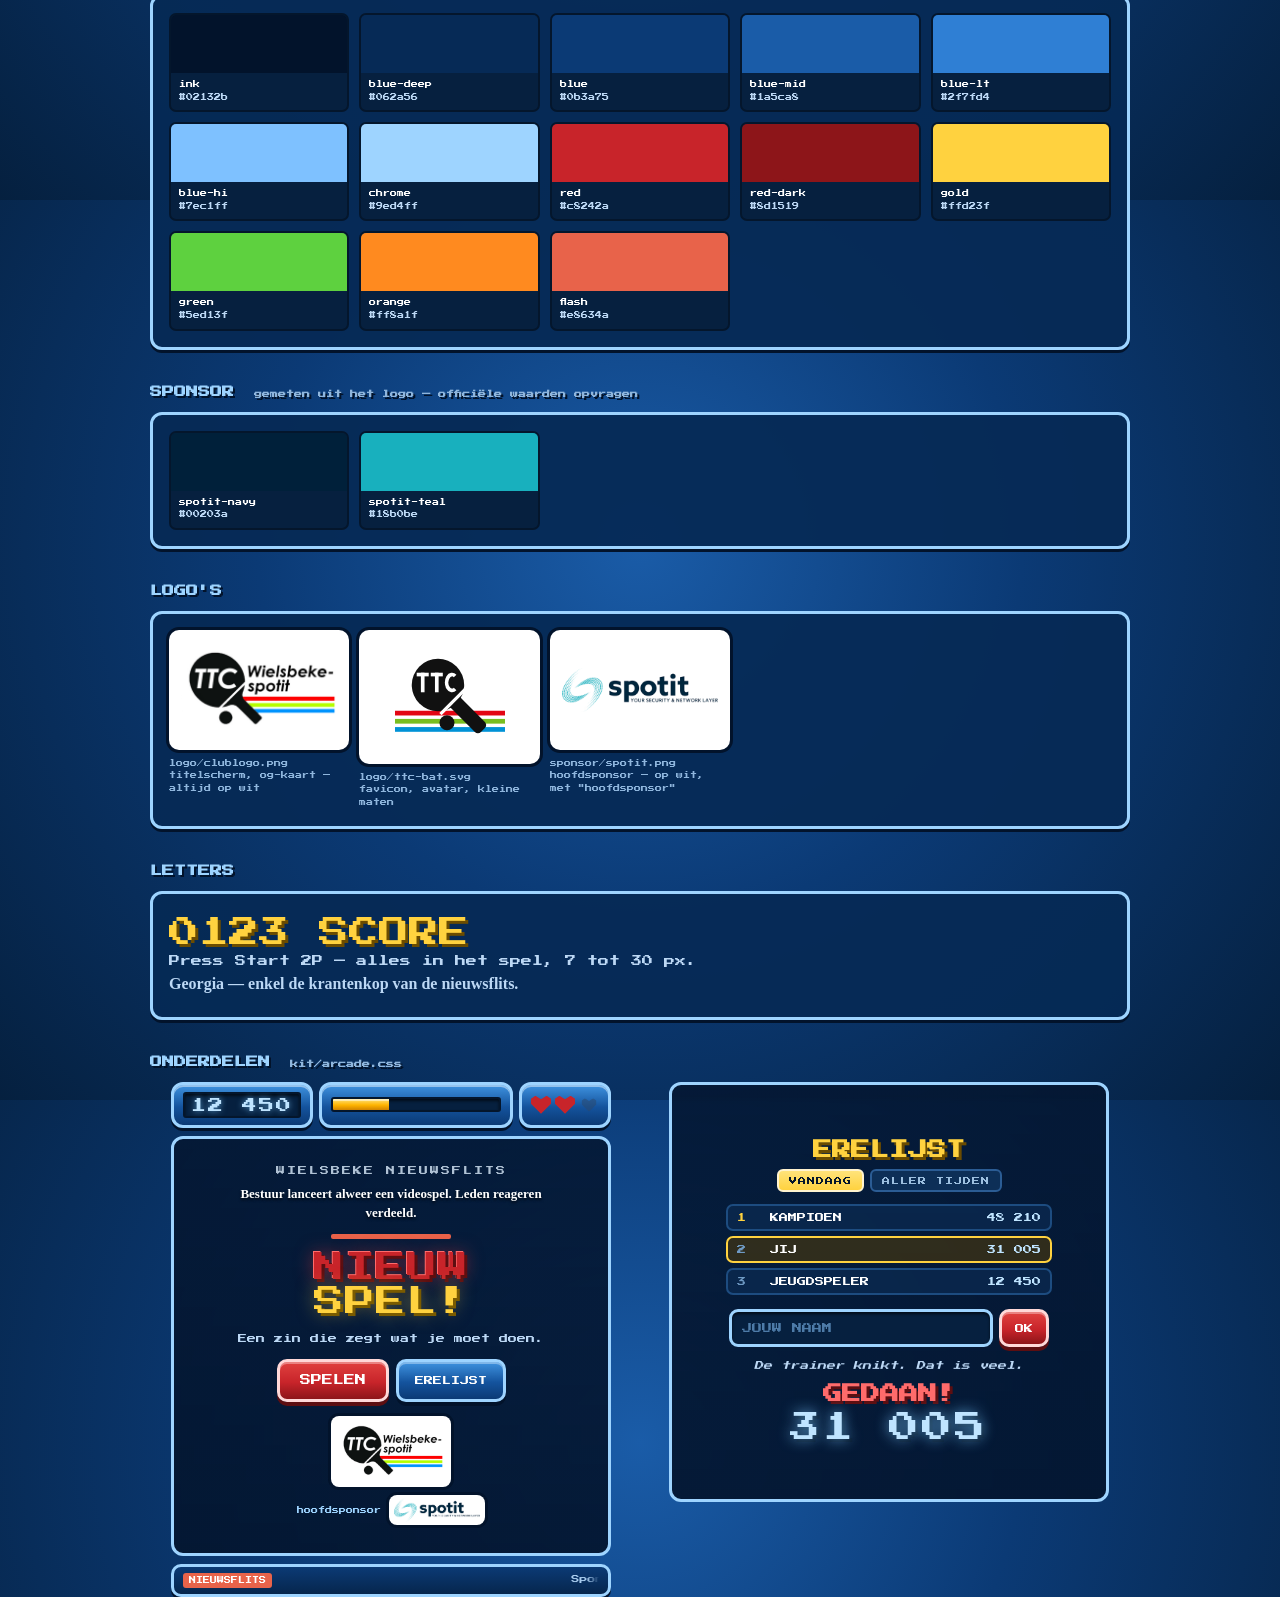
==== commit 35f167f8: "Stijlgids: ULTRA SMASH! is uitgebracht, met zijn og.jpg Co-Authored-By: Claude Opus 5.5 <noreply@ant" ====
--- a/kit/index.html
+++ b/kit/index.html
@@ -168,8 +168,8 @@
       tekst: 'Pop élke nop van je rubber voor de klok af is.', og: true, poort: 8123 },
     { slug: 'ballenjager', titel: 'BALLENJAGER', sub: 'Het tweede videospel van TTC Wielsbeke-Spotit',
       tekst: 'Raap alles op wat rolt, kieper het in de ballenkar.', og: true, poort: 8130 },
-    { slug: 'smash', titel: 'ULTRA SMASH!', sub: 'Prototype',
-      tekst: 'Sla de bal zo ver mogelijk. Perfect getimed = ULTRA SMASH.', og: false, poort: 8131 },
+    { slug: 'smash', titel: 'ULTRA SMASH!', sub: 'Het derde videospel van TTC Wielsbeke-Spotit',
+      tekst: 'Sla je opslag door de kantine, over de parking en tot aan de Leie. Perfect getimed = ULTRA SMASH.', og: true, poort: 8131 },
     { slug: 'tafeltennisrun', titel: 'TAFELTENNISRUN', sub: 'De runner van TTC Wielsbeke-Spotit',
       tekst: 'Ontwijk noppenspelers, spring over tafels en slide onder netten door.', og: true, poort: 8132 },
     { slug: 'noppenladder', titel: 'NOPPENLADDER', sub: 'Spel 5 — binnenkort', tekst: '', og: false, soon: true }
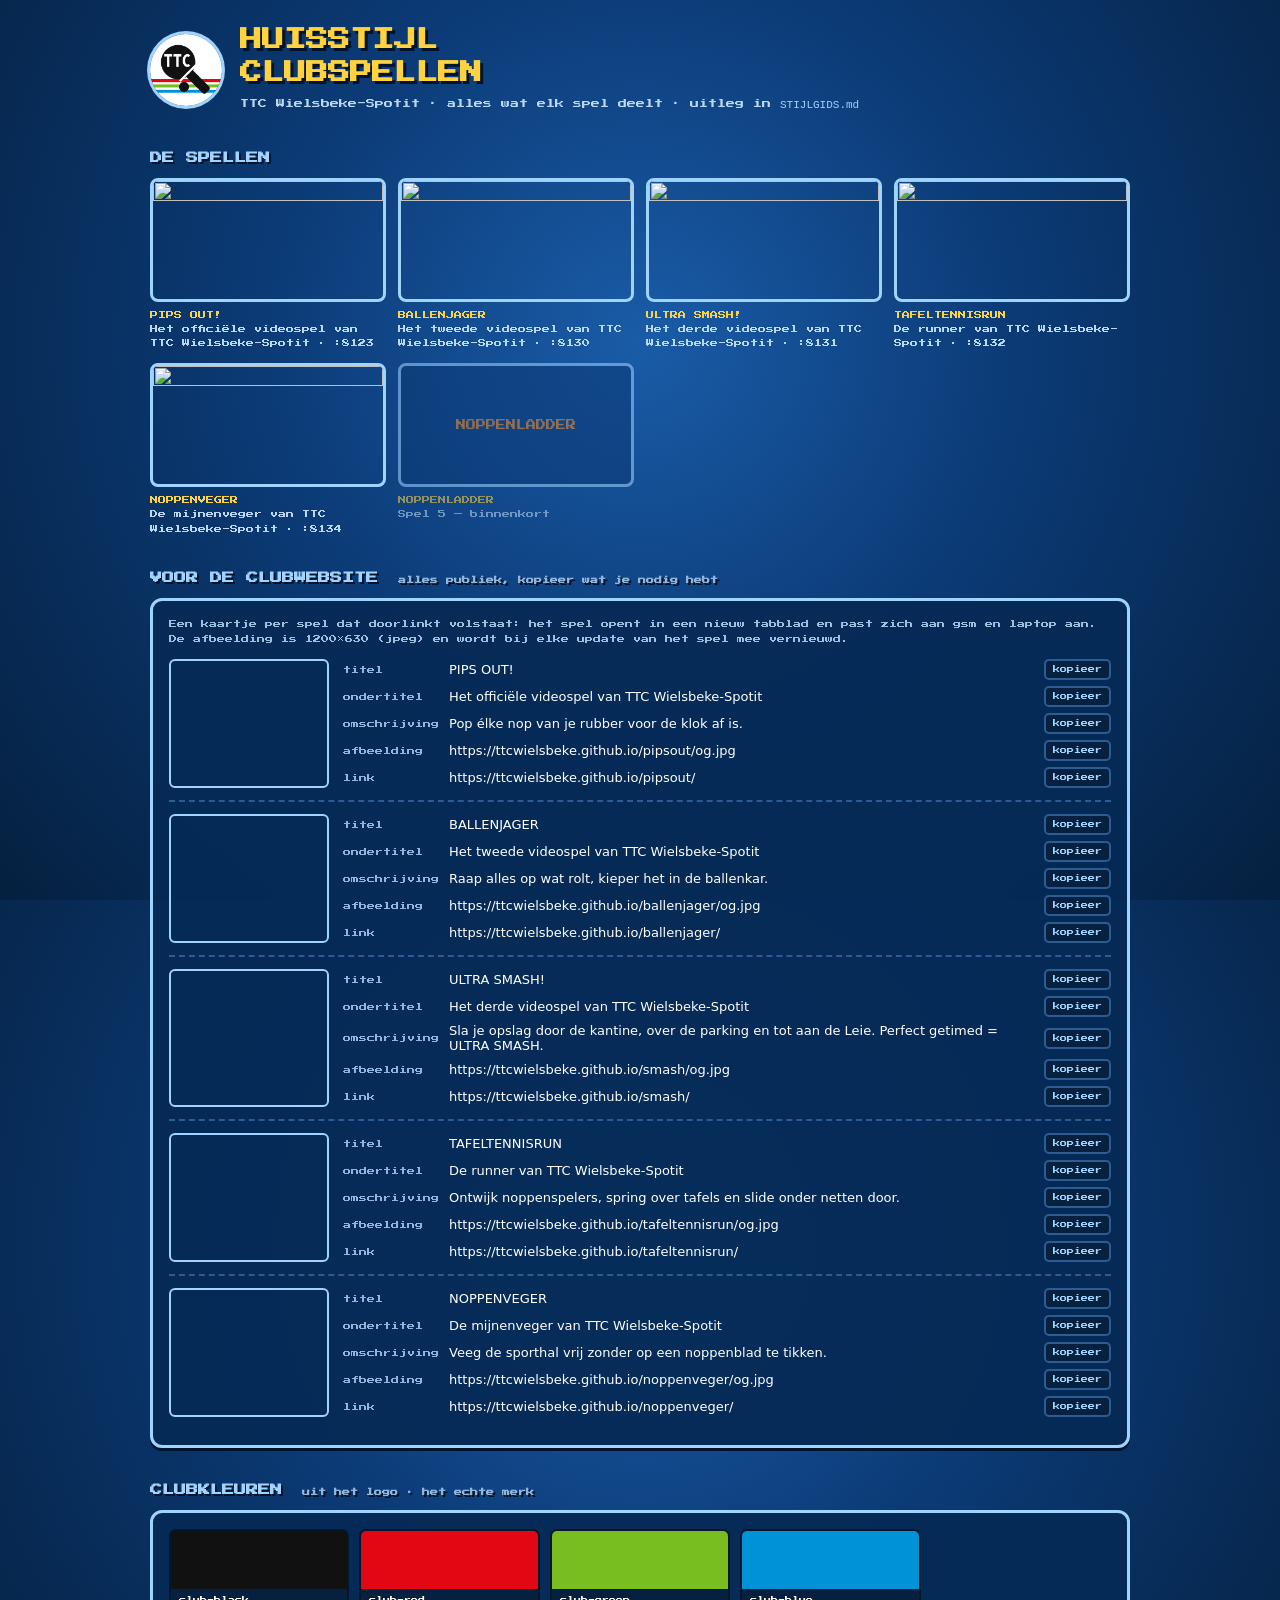
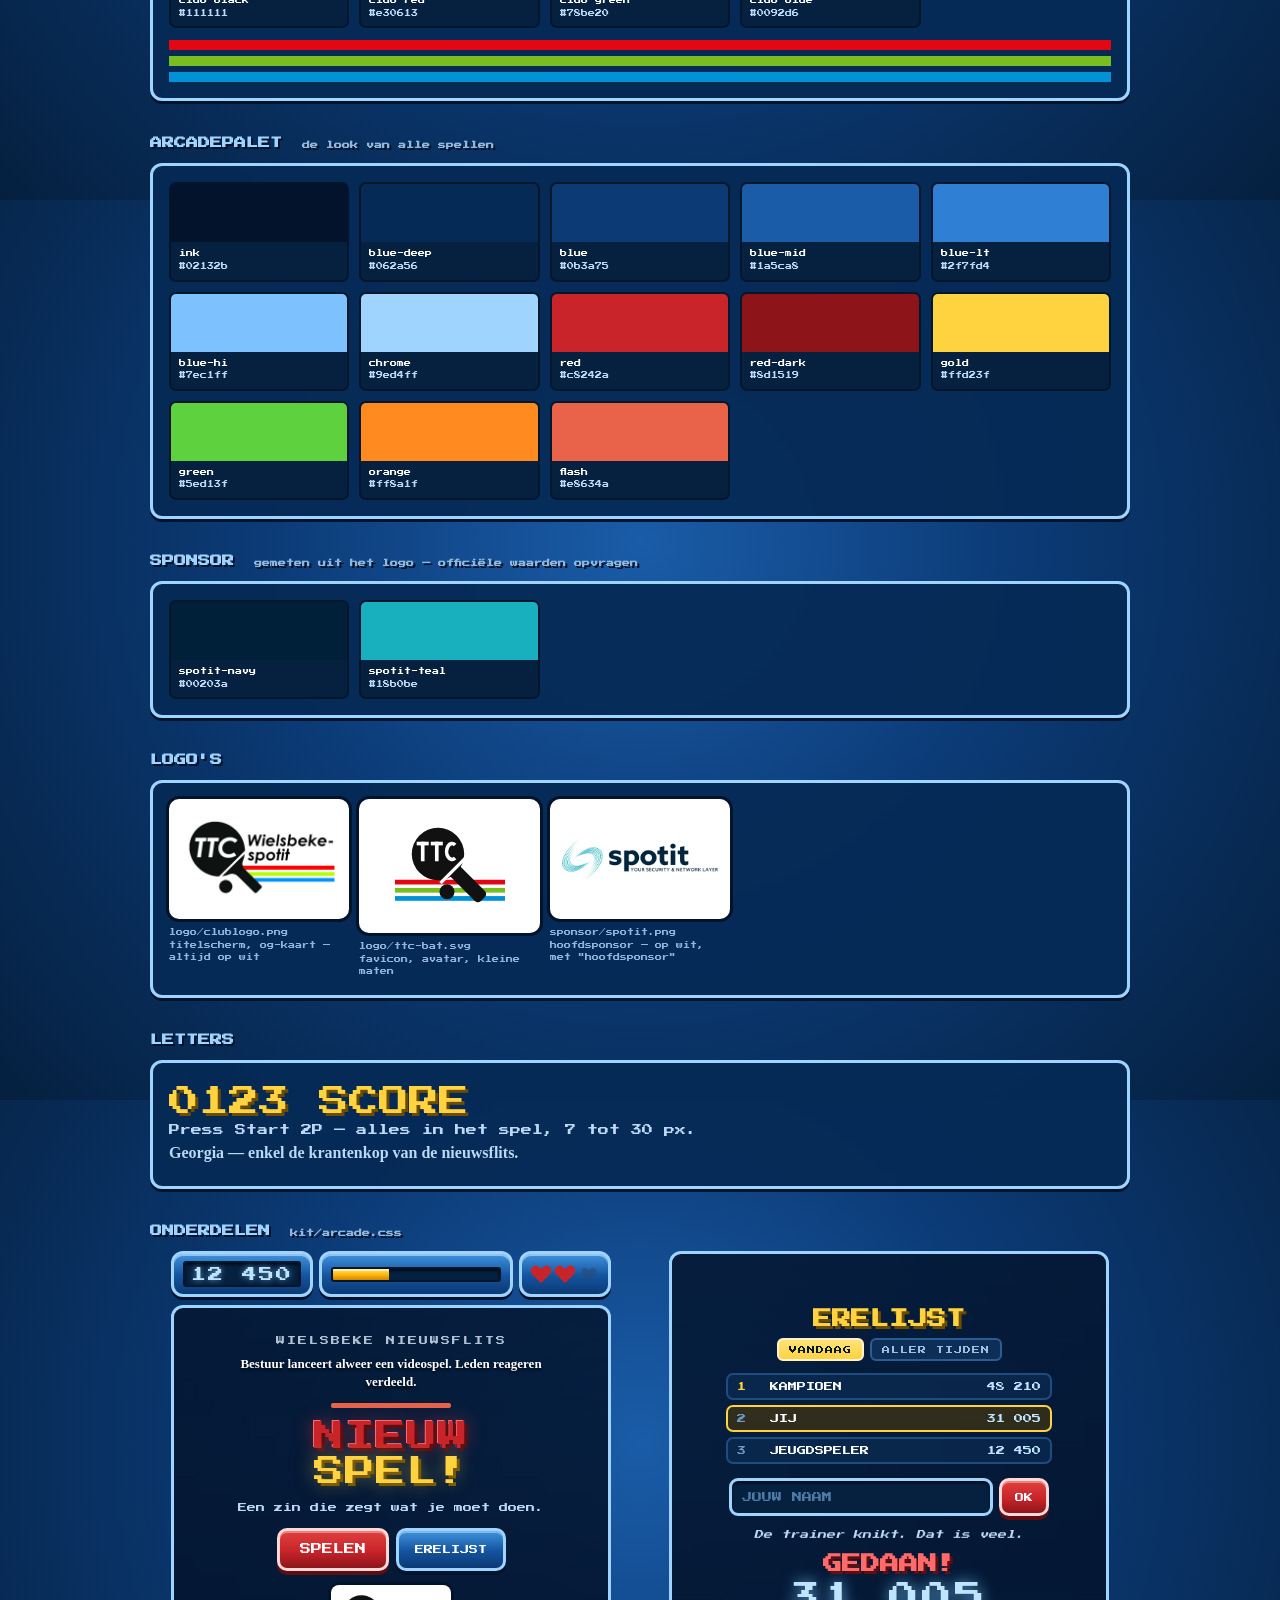
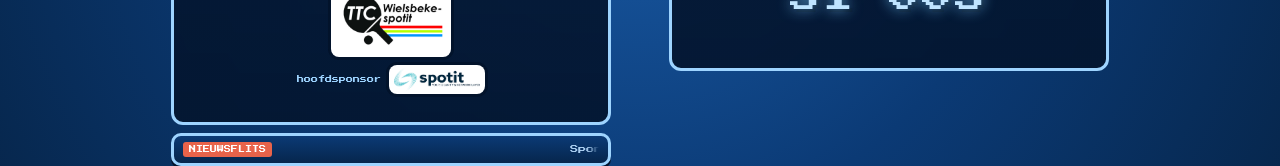
==== commit af07c8eb: "NOPPENVEGER is live: tegel op de kitpagina, hub-README en CLAUDE.md Co-Authored-By: Claude Opus 5.5 " ====
--- a/kit/index.html
+++ b/kit/index.html
@@ -172,6 +172,8 @@
       tekst: 'Sla je opslag door de kantine, over de parking en tot aan de Leie. Perfect getimed = ULTRA SMASH.', og: true, poort: 8131 },
     { slug: 'tafeltennisrun', titel: 'TAFELTENNISRUN', sub: 'De runner van TTC Wielsbeke-Spotit',
       tekst: 'Ontwijk noppenspelers, spring over tafels en slide onder netten door.', og: true, poort: 8132 },
+    { slug: 'noppenveger', titel: 'NOPPENVEGER', sub: 'De mijnenveger van TTC Wielsbeke-Spotit',
+      tekst: 'Veeg de sporthal vrij zonder op een noppenblad te tikken.', og: true, poort: 8134 },
     { slug: 'noppenladder', titel: 'NOPPENLADDER', sub: 'Spel 5 — binnenkort', tekst: '', og: false, soon: true }
   ];
   const esc = s => String(s).replace(/[&<>"]/g, c => ({ '&':'&amp;', '<':'&lt;', '>':'&gt;', '"':'&quot;' })[c]);
